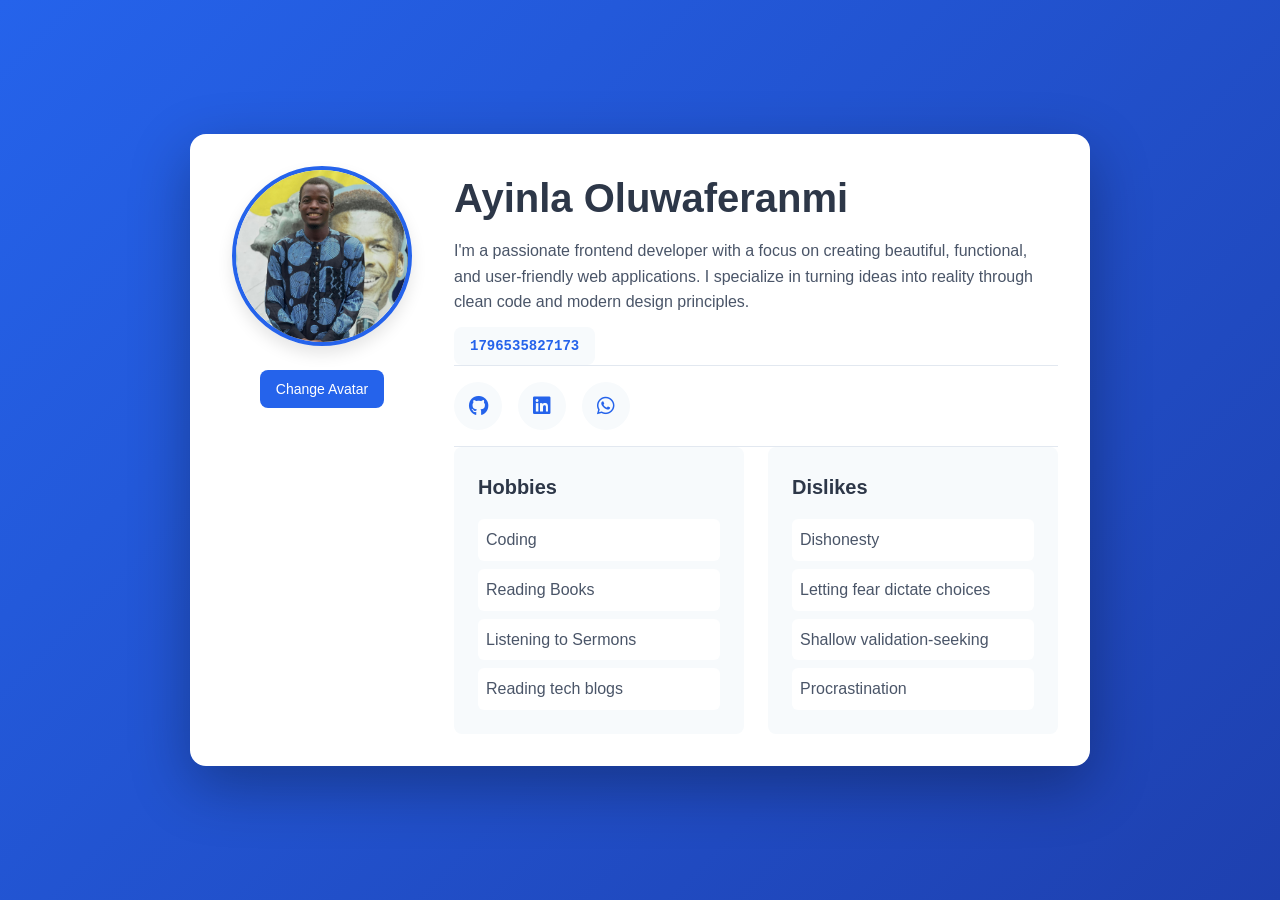
==== index.html @ 2fa48bf1 "Stage 1" ====
<!DOCTYPE HTML>
<html lang="en">

<head>
    <meta name="viewport" content="width=device-width, initial-scale=1">
    <link rel="stylesheet" href="https://cdnjs.cloudflare.com/ajax/libs/font-awesome/6.4.0/css/all.min.css">
    <link rel="stylesheet" href="styles.css">
    <title>Oluwaferanmi Profile Card</title>
</head>
<body>
    <article class="profile-card"  data-testid="test-profile-card">
        <div class="card-content">
            <aside class="avatar-section">
                <figure class="avatar-figure">
                    <img src="assets/avatar-img.jpg" alt="Oluwaferanmi's Avatar" class="avatar-img" data-testid="test-user-avatar" 
                    id ="avatarImage">
                </figure>
                <div class="upload-container">
                    <label class="upload-label" for="avatarUpload">
                        <span class="upload-text">Change Avatar</span>
                        <input type="file" accept="image/*" id="avatarUpload" class="upload-input" aria-label="Upload  new avatar image">
                        
                    </label>
                </div>
            </aside>
            <div class="main-content">
                <header class="card-header">
                    <h2 class="user-name" data-testid="test-user-name">Ayinla Oluwaferanmi</h2>
                    <p class="user-bio"  data-testid="test-user-bio">
                        I'm a passionate frontend developer with a focus on creating beautiful, functional, and user-friendly web applications.
                          I specialize in turning ideas into reality through clean code and modern design principles.
                        </p>
                        <div>
                            <span class="sr-only">Current TimeStamp</span>
                            <time id="currentTime" class="user-time"   data-testid="test-user-time"></time>
                        </div>
                </header>
               
                <nav class="social-nav" aria-label="Social media links">
                    <ul class="social-list" data-testid="test-user-social-links">
                        <li>
                            <a 
                                href="https://github.com/Nouth-Ayinla" 
                                class="social-link"
                                data-testid="test-user-social-github"
                                target="_blank"
                                rel="noopener noreferrer"
                                aria-label="Visit GitHub profile (opens in new tab)"
                            >
                                <i class="fab fa-github"></i>
                            </a>
                        </li>
                        <li>
                            <a 
                                href="https://www.linkedin.com/in/oluwaferanmi-ayinla-435773277" 
                                class="social-link"
                                data-testid="test-user-social-linkedin"
                                target="_blank"
                                rel="noopener noreferrer"
                                aria-label="Visit LinkedIn profile (opens in new tab)"
                            >
                                <i class="fab fa-linkedin"></i>
                            </a>
                        </li>
                        <li>
                            <a 
                                href="https://wa.me/2349029278707" 
                                class="social-link"
                                data-testid="test-user-social-whatsapp"
                                target="_blank"
                                rel="noopener noreferrer"
                                aria-label="Contact via WhatsApp (opens in new tab)"
                            >
                                <i class="fab fa-whatsapp"></i>
                            </a>
                        </li>
                    </ul>
                </nav>

                <div class="lists-container">
                    <section class="list-section hobbies">
                        <h3 class="list-title">
                         
                            Hobbies
                        </h3>
                        <ul class="list-items" data-testid="test-user-hobbies">
                            <li class="list-item">Coding</li>
                            <li class="list-item">Reading Books</li>
                            <li class="list-item">Listening to Sermons</li>
                            <li class="list-item">Reading tech blogs</li>
                        </ul>
                    </section>

                    <section class="list-section dislikes">
                        <h3 class="list-title">
                
                            Dislikes
                        </h3>
                        <ul class="list-items" data-testid="test-user-dislikes">
                            <li class="list-item">Dishonesty</li>
                            <li class="list-item">Letting fear dictate choices</li>
                            <li class="list-item">Shallow validation-seeking</li>
                            <li class="list-item">Procrastination</li>
                        </ul>
                    </section>
                </div>
            </div>
        </div>
    </article>

    <script src="script.js"></script>
</body>
</html>
---- styles.css ----
*{
    margin:0;
    padding:0;
    box-sizing: border-box;
}

body{
    font-family: 'Poppins', sans-serif;
   background: linear-gradient(135deg, #2563eb 0%, #1e40af);
    min-height: 100vh;
    display: flex;
    align-items: center;
    justify-content: center;
    padding: 1rem;
    line-height: 1.6;
}

.profile-card{
    background: #ffffff;
    border-radius: 1rem;
    box-shadow: 0 20px 60px rgba(0,0,0,0.3);
    max-width: 900px;
    width: 100%;
  animation: slideIn 0.5s ease-out;
}


@keyframes slideIn {
    from {
        opacity: 0;
        transform: translateY(20px);
    }
    to {
        opacity: 1;
        transform: translateY(0);
    }
}

.card-content {
    display: flex;
    flex-direction: column;
    gap: 2rem;
    padding: 2rem;
}

/* Avatar Section */
.avatar-section {
    display: flex;
    flex-direction: column;
    align-items: center;
    gap: 1rem;
}

.avatar-figure {
    margin: 0;
}

.avatar-img {
    width: 150px;
    height: 150px;
    border-radius: 50%;
    object-fit: cover;
    border: 4px solid #2563eb;
    box-shadow: 0 8px 16px rgba(0, 0, 0, 0.1);
    transition: transform 0.3s ease;
}

.avatar-img:hover {
    transform: scale(1.05);
}

.upload-container {
    display: flex;
    flex-direction: column;
    align-items: center;
    gap: 0.5rem;
}

.upload-label {
    display: inline-block;
    padding: 0.5rem 1rem;
    background: #2563eb;
    color: white;
    border-radius: 0.5rem;
    cursor: pointer;
    font-size: 0.875rem;
    transition: background 0.3s ease;
}

.upload-label:hover,
.upload-label:focus-within {
    background: #1e40af;
}

.upload-input {
    position: absolute;
    width: 1px;
    height: 1px;
    padding: 0;
    margin: -1px;
    overflow: hidden;
    clip: rect(0, 0, 0, 0);
    white-space: nowrap;
    border: 0;
}

/* Header Section */
.card-header {
    text-align: center;
}

.user-name {
    font-size: 2rem;
    font-weight: 700;
    color: #2d3748;
    margin-bottom: 0.5rem;
}

.user-bio {
    color: #4a5568;
    font-size: 1rem;
    max-width: 600px;
    margin: 0 auto;
}

.user-time {
    display: inline-block;
    margin-top: 0.75rem;
    padding: 0.5rem 1rem;
    background: #f7fafc;
    border-radius: 0.5rem;
    font-family: 'Courier New', monospace;
    font-size: 0.875rem;
    color: #2563eb;
    font-weight: 600;
}

/* Social Links */
.social-nav {
    display: flex;
    justify-content: center;
    flex-wrap: wrap;
    gap: 1rem;
    padding: 1rem 0;
    border-top: 1px solid #e2e8f0;
    border-bottom: 1px solid #e2e8f0;
}

.social-list {
    display: flex;
    gap: 1rem;
    list-style: none;
    flex-wrap: wrap;
    justify-content: center;
}

.social-link {
    display: flex;
    align-items: center;
    justify-content: center;
    width: 3rem;
    height: 3rem;
    background: #f7fafc;
    border-radius: 50%;
    text-decoration: none;
    color: #2563eb;
    font-weight: 500;
    font-size: 1.25rem;
    transition: all 0.3s ease;
    border: 2px solid transparent;
}

.social-link:hover,
.social-link:focus {
    background: #2563eb;
    color: white;
    transform: translateY(-4px);
    box-shadow: 0 6px 12px rgba(37, 99, 235, 0.3);
    outline: none;
}

.social-link:focus {
    border-color: #2d3748;
}


/* Lists Section */
.lists-container {
    display: grid;
    grid-template-columns: 1fr;
    gap: 1.5rem;
}

.list-section {
    background: #f7fafc;
    padding: 1.5rem;
    border-radius: 0.5rem;
}

.list-title {
    font-size: 1.25rem;
    font-weight: 600;
    color: #2d3748;
    margin-bottom: 1rem;
    display: flex;
    align-items: center;
    gap: 0.5rem;
}

.list-items {
    list-style: none;
    display: flex;
    flex-direction: column;
    gap: 0.5rem;
}

.list-item {
    padding: 0.5rem;
    background: white;
    border-radius: 0.375rem;
    color: #4a5568;
    display: flex;
    align-items: center;
    gap: 0.5rem;
    transition: transform 0.2s ease;
}

.list-item:hover {
    transform: translateX(5px);
}

/* Responsive Design */
@media (min-width: 768px) {
    .card-content {
        flex-direction: row;
        gap: 2rem;
    }

    .avatar-section {
        flex: 0 0 200px;
    }

    .main-content {
        flex: 1;
    }

    .card-header {
        text-align: left;
    }

    .user-bio {
        margin: 0;
    }

    .social-nav {
        justify-content: flex-start;
    }

    .social-list {
        justify-content: flex-start;
    }

    .lists-container {
        grid-template-columns: 1fr 1fr;
    }
}

@media (min-width: 1024px) {
    .avatar-img {
        width: 180px;
        height: 180px;
    }

    .user-name {
        font-size: 2.5rem;
    }
}


*:focus {
    outline: 2px solid #2563eb;
    outline-offset: 2px;
}


.sr-only {
    position: absolute;
    width: 1px;
    height: 1px;
    padding: 0;
    margin: -1px;
    overflow: hidden;
    clip: rect(0, 0, 0, 0);
    white-space: nowrap;
    border: 0;
}
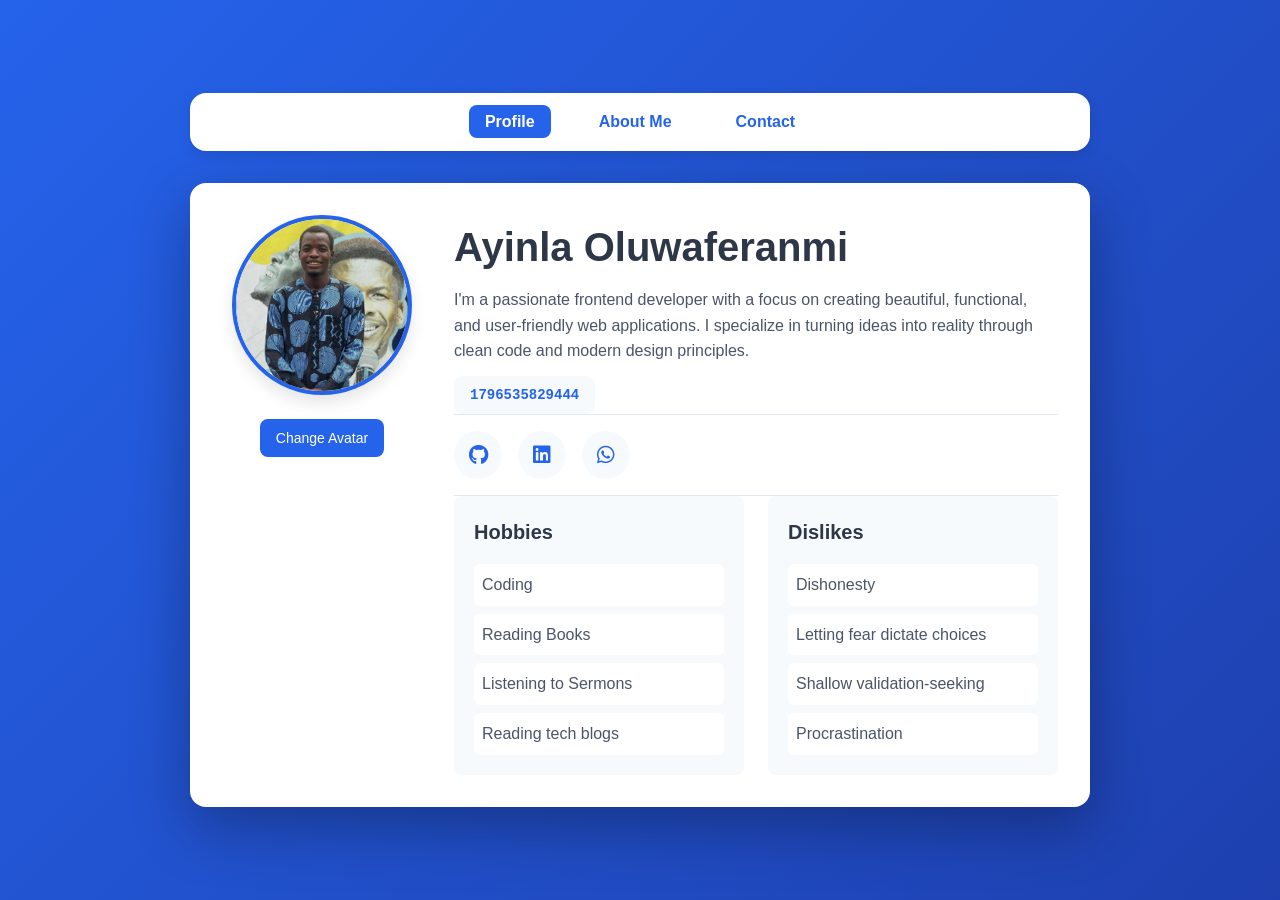
==== commit d4ac0716: "Stage 1: Multi-page added , About and Contact Page" ====
--- a/index.html
+++ b/index.html
@@ -1,112 +1,115 @@
-<!DOCTYPE HTML>
+<!DOCTYPE html>
 <html lang="en">
-
 <head>
-    <meta name="viewport" content="width=device-width, initial-scale=1">
+    <meta charset="UTF-8">
+    <meta name="viewport" content="width=device-width, initial-scale=1.0">
+    <title>Oluwaferanmi Profile Card</title>
     <link rel="stylesheet" href="https://cdnjs.cloudflare.com/ajax/libs/font-awesome/6.4.0/css/all.min.css">
     <link rel="stylesheet" href="styles.css">
-    <title>Oluwaferanmi Profile Card</title>
 </head>
 <body>
-    <article class="profile-card"  data-testid="test-profile-card">
-        <div class="card-content">
-            <aside class="avatar-section">
-                <figure class="avatar-figure">
-                    <img src="assets/avatar-img.jpg" alt="Oluwaferanmi's Avatar" class="avatar-img" data-testid="test-user-avatar" 
-                    id ="avatarImage">
-                </figure>
-                <div class="upload-container">
-                    <label class="upload-label" for="avatarUpload">
-                        <span class="upload-text">Change Avatar</span>
-                        <input type="file" accept="image/*" id="avatarUpload" class="upload-input" aria-label="Upload  new avatar image">
-                        
-                    </label>
-                </div>
-            </aside>
-            <div class="main-content">
-                <header class="card-header">
-                    <h2 class="user-name" data-testid="test-user-name">Ayinla Oluwaferanmi</h2>
-                    <p class="user-bio"  data-testid="test-user-bio">
-                        I'm a passionate frontend developer with a focus on creating beautiful, functional, and user-friendly web applications.
-                          I specialize in turning ideas into reality through clean code and modern design principles.
+    <div class="container">
+        <!-- Navigation -->
+        <nav class="main-nav" aria-label="Main navigation">
+            <ul class="nav-list">
+                <li><a href="index.html" class="nav-link active">Profile</a></li>
+                <li><a href="about.html" class="nav-link">About Me</a></li>
+                <li><a href="contact.html" class="nav-link">Contact</a></li>
+            </ul>
+        </nav>
+
+        <article class="profile-card" data-testid="test-profile-card">
+            <div class="card-content">
+                <aside class="avatar-section">
+                    <figure class="avatar-figure">
+                        <img src="assets/avatar-img.jpg" alt="Oluwaferanmi's Avatar" class="avatar-img" data-testid="test-user-avatar" id="avatarImage">
+                    </figure>
+                    <div class="upload-container">
+                        <label class="upload-label" for="avatarUpload">
+                            <span class="upload-text">Change Avatar</span>
+                            <input type="file" accept="image/*" id="avatarUpload" class="upload-input" aria-label="Upload new avatar image">
+                        </label>
+                    </div>
+                </aside>
+                <div class="main-content">
+                    <header class="card-header">
+                        <h2 class="user-name" data-testid="test-user-name">Ayinla Oluwaferanmi</h2>
+                        <p class="user-bio" data-testid="test-user-bio">
+                            I'm a passionate frontend developer with a focus on creating beautiful, functional, and user-friendly web applications.
+                            I specialize in turning ideas into reality through clean code and modern design principles.
                         </p>
                         <div>
                             <span class="sr-only">Current TimeStamp</span>
-                            <time id="currentTime" class="user-time"   data-testid="test-user-time"></time>
+                            <time id="currentTime" class="user-time" data-testid="test-user-time"></time>
                         </div>
-                </header>
-               
-                <nav class="social-nav" aria-label="Social media links">
-                    <ul class="social-list" data-testid="test-user-social-links">
-                        <li>
-                            <a 
-                                href="https://github.com/Nouth-Ayinla" 
-                                class="social-link"
-                                data-testid="test-user-social-github"
-                                target="_blank"
-                                rel="noopener noreferrer"
-                                aria-label="Visit GitHub profile (opens in new tab)"
-                            >
-                                <i class="fab fa-github"></i>
-                            </a>
-                        </li>
-                        <li>
-                            <a 
-                                href="https://www.linkedin.com/in/oluwaferanmi-ayinla-435773277" 
-                                class="social-link"
-                                data-testid="test-user-social-linkedin"
-                                target="_blank"
-                                rel="noopener noreferrer"
-                                aria-label="Visit LinkedIn profile (opens in new tab)"
-                            >
-                                <i class="fab fa-linkedin"></i>
-                            </a>
-                        </li>
-                        <li>
-                            <a 
-                                href="https://wa.me/2349029278707" 
-                                class="social-link"
-                                data-testid="test-user-social-whatsapp"
-                                target="_blank"
-                                rel="noopener noreferrer"
-                                aria-label="Contact via WhatsApp (opens in new tab)"
-                            >
-                                <i class="fab fa-whatsapp"></i>
-                            </a>
-                        </li>
-                    </ul>
-                </nav>
+                    </header>
+                   
+                    <nav class="social-nav" aria-label="Social media links">
+                        <ul class="social-list" data-testid="test-user-social-links">
+                            <li>
+                                <a 
+                                    href="https://github.com/Nouth-Ayinla" 
+                                    class="social-link"
+                                    data-testid="test-user-social-github"
+                                    target="_blank"
+                                    rel="noopener noreferrer"
+                                    aria-label="Visit GitHub profile (opens in new tab)"
+                                >
+                                    <i class="fab fa-github"></i>
+                                </a>
+                            </li>
+                            <li>
+                                <a 
+                                    href="https://www.linkedin.com/in/oluwaferanmi-ayinla-435773277" 
+                                    class="social-link"
+                                    data-testid="test-user-social-linkedin"
+                                    target="_blank"
+                                    rel="noopener noreferrer"
+                                    aria-label="Visit LinkedIn profile (opens in new tab)"
+                                >
+                                    <i class="fab fa-linkedin"></i>
+                                </a>
+                            </li>
+                            <li>
+                                <a 
+                                    href="https://wa.me/2349029278707" 
+                                    class="social-link"
+                                    data-testid="test-user-social-whatsapp"
+                                    target="_blank"
+                                    rel="noopener noreferrer"
+                                    aria-label="Contact via WhatsApp (opens in new tab)"
+                                >
+                                    <i class="fab fa-whatsapp"></i>
+                                </a>
+                            </li>
+                        </ul>
+                    </nav>
 
-                <div class="lists-container">
-                    <section class="list-section hobbies">
-                        <h3 class="list-title">
-                         
-                            Hobbies
-                        </h3>
-                        <ul class="list-items" data-testid="test-user-hobbies">
-                            <li class="list-item">Coding</li>
-                            <li class="list-item">Reading Books</li>
-                            <li class="list-item">Listening to Sermons</li>
-                            <li class="list-item">Reading tech blogs</li>
-                        </ul>
-                    </section>
+                    <div class="lists-container">
+                        <section class="list-section hobbies">
+                            <h3 class="list-title">Hobbies</h3>
+                            <ul class="list-items" data-testid="test-user-hobbies">
+                                <li class="list-item">Coding</li>
+                                <li class="list-item">Reading Books</li>
+                                <li class="list-item">Listening to Sermons</li>
+                                <li class="list-item">Reading tech blogs</li>
+                            </ul>
+                        </section>
 
-                    <section class="list-section dislikes">
-                        <h3 class="list-title">
-                
-                            Dislikes
-                        </h3>
-                        <ul class="list-items" data-testid="test-user-dislikes">
-                            <li class="list-item">Dishonesty</li>
-                            <li class="list-item">Letting fear dictate choices</li>
-                            <li class="list-item">Shallow validation-seeking</li>
-                            <li class="list-item">Procrastination</li>
-                        </ul>
-                    </section>
+                        <section class="list-section dislikes">
+                            <h3 class="list-title">Dislikes</h3>
+                            <ul class="list-items" data-testid="test-user-dislikes">
+                                <li class="list-item">Dishonesty</li>
+                                <li class="list-item">Letting fear dictate choices</li>
+                                <li class="list-item">Shallow validation-seeking</li>
+                                <li class="list-item">Procrastination</li>
+                            </ul>
+                        </section>
+                    </div>
                 </div>
             </div>
-        </div>
-    </article>
+        </article>
+    </div>
 
     <script src="script.js"></script>
 </body>
--- a/styles.css
+++ b/styles.css
@@ -1,29 +1,79 @@
-*{
-    margin:0;
-    padding:0;
+/* Base styles */
+* {
+    margin: 0;
+    padding: 0;
     box-sizing: border-box;
 }
 
-body{
+body {
     font-family: 'Poppins', sans-serif;
-   background: linear-gradient(135deg, #2563eb 0%, #1e40af);
+    background: linear-gradient(135deg, #2563eb 0%, #1e40af);
     min-height: 100vh;
     display: flex;
+    flex-direction: column;
     align-items: center;
     justify-content: center;
     padding: 1rem;
     line-height: 1.6;
 }
 
-.profile-card{
+.container {
+    max-width: 1200px;
+    width: 100%;
+    display: flex;
+    flex-direction: column;
+    align-items: center;
+}
+
+/* Navigation */
+.main-nav {
+    background: #ffffff;
+    border-radius: 1rem;
+    box-shadow: 0 4px 12px rgba(0,0,0,0.1);
+    margin-bottom: 2rem;
+    padding: 1rem;
+    width: 100%;
+    max-width: 900px;
+}
+
+.nav-list {
+    display: flex;
+    list-style: none;
+    justify-content: center;
+    gap: 1rem;
+    flex-wrap: wrap;
+}
+
+.nav-link {
+    text-decoration: none;
+    color: #2563eb;
+    font-weight: 600;
+    padding: 0.5rem 1rem;
+    border-radius: 0.5rem;
+    transition: all 0.3s ease;
+    font-size: 0.9rem;
+    position: relative;
+}
+
+.nav-link:hover, .nav-link.active {
+    background: #2563eb;
+    color: white;
+}
+
+.nav-link:focus {
+    outline: 2px solid #2d3748;
+    outline-offset: 2px;
+}
+
+/* Profile Card Styles */
+.profile-card {
     background: #ffffff;
     border-radius: 1rem;
     box-shadow: 0 20px 60px rgba(0,0,0,0.3);
+    width: 100%;
     max-width: 900px;
-    width: 100%;
-  animation: slideIn 0.5s ease-out;
-}
-
+    animation: slideIn 0.5s ease-out;
+}
 
 @keyframes slideIn {
     from {
@@ -40,7 +90,7 @@
     display: flex;
     flex-direction: column;
     gap: 2rem;
-    padding: 2rem;
+    padding: 1.5rem;
 }
 
 /* Avatar Section */
@@ -56,8 +106,8 @@
 }
 
 .avatar-img {
-    width: 150px;
-    height: 150px;
+    width: 120px;
+    height: 120px;
     border-radius: 50%;
     object-fit: cover;
     border: 4px solid #2563eb;
@@ -84,12 +134,14 @@
     border-radius: 0.5rem;
     cursor: pointer;
     font-size: 0.875rem;
-    transition: background 0.3s ease;
+    transition: all 0.3s ease;
 }
 
 .upload-label:hover,
 .upload-label:focus-within {
     background: #1e40af;
+    transform: translateY(-2px);
+    box-shadow: 0 4px 8px rgba(37, 99, 235, 0.3);
 }
 
 .upload-input {
@@ -110,7 +162,7 @@
 }
 
 .user-name {
-    font-size: 2rem;
+    font-size: 1.75rem;
     font-weight: 700;
     color: #2d3748;
     margin-bottom: 0.5rem;
@@ -158,14 +210,14 @@
     display: flex;
     align-items: center;
     justify-content: center;
-    width: 3rem;
-    height: 3rem;
+    width: 2.5rem;
+    height: 2.5rem;
     background: #f7fafc;
     border-radius: 50%;
     text-decoration: none;
     color: #2563eb;
     font-weight: 500;
-    font-size: 1.25rem;
+    font-size: 1.1rem;
     transition: all 0.3s ease;
     border: 2px solid transparent;
 }
@@ -183,7 +235,6 @@
     border-color: #2d3748;
 }
 
-
 /* Lists Section */
 .lists-container {
     display: grid;
@@ -193,7 +244,7 @@
 
 .list-section {
     background: #f7fafc;
-    padding: 1.5rem;
+    padding: 1.25rem;
     border-radius: 0.5rem;
 }
 
@@ -229,11 +280,236 @@
     transform: translateX(5px);
 }
 
-/* Responsive Design */
+/* Page container for About and Contact pages */
+.page-container {
+    background: #ffffff;
+    border-radius: 1rem;
+    box-shadow: 0 20px 60px rgba(0,0,0,0.3);
+    padding: 1.5rem;
+    animation: slideIn 0.5s ease-out;
+    width: 100%;
+    max-width: 900px;
+}
+
+.page-title {
+    font-size: 1.75rem;
+    font-weight: 700;
+    color: #2d3748;
+    margin-bottom: 1.5rem;
+    text-align: center;
+}
+
+/* Contact page intro */
+.contact-intro {
+    margin-bottom: 2rem;
+    color: #4a5568;
+    line-height: 1.7;
+}
+
+/* Other contact section */
+.other-contact-section {
+    margin-top: 3rem;
+    padding-top: 2rem;
+    border-top: 1px solid #e2e8f0;
+}
+
+/* Required asterisk */
+.required-asterisk {
+    color: #e53e3e;
+}
+
+/* Form styles */
+.form-container {
+    width: 100%;
+}
+
+.form-group {
+    margin-bottom: 1.5rem;
+}
+
+.form-label {
+    display: block;
+    margin-bottom: 0.5rem;
+    font-weight: 600;
+    color: #2d3748;
+    font-size: 0.95rem;
+}
+
+.form-input, .form-textarea {
+    width: 100%;
+    padding: 0.75rem;
+    border: 2px solid #e2e8f0;
+    border-radius: 0.5rem;
+    font-family: inherit;
+    font-size: 1rem;
+    transition: all 0.3s ease;
+    background: #ffffff;
+}
+
+.form-input:focus, .form-textarea:focus {
+    outline: none;
+    border-color: #2563eb;
+    box-shadow: 0 0 0 3px rgba(37, 99, 235, 0.1);
+}
+
+.form-input:hover:not(:focus), .form-textarea:hover:not(:focus) {
+    border-color: #cbd5e0;
+}
+
+/* Invalid state for form inputs */
+.form-input.invalid, .form-textarea.invalid {
+    border-color: #e53e3e;
+}
+
+.form-input[aria-invalid="true"], .form-textarea[aria-invalid="true"] {
+    border-color: #e53e3e;
+    background: #fff5f5;
+}
+
+.form-textarea {
+    min-height: 120px;
+    resize: vertical;
+}
+
+.btn {
+    display: inline-flex;
+    align-items: center;
+    justify-content: center;
+    padding: 0.75rem 1.5rem;
+    background: #2563eb;
+    color: white;
+    border: none;
+    border-radius: 0.5rem;
+    font-size: 1rem;
+    font-weight: 600;
+    cursor: pointer;
+    transition: all 0.3s ease;
+    width: 100%;
+    gap: 0.5rem;
+}
+
+.btn:hover {
+    background: #1e40af;
+    transform: translateY(-2px);
+    box-shadow: 0 4px 8px rgba(37, 99, 235, 0.3);
+}
+
+.btn:focus {
+    outline: 2px solid #2563eb;
+    outline-offset: 2px;
+}
+
+.btn:active {
+    transform: translateY(0);
+}
+
+/* Error and success messages */
+.error-message {
+    color: #e53e3e;
+    font-size: 0.875rem;
+    margin-top: 0.5rem;
+    display: none;
+    line-height: 1.4;
+    padding: 0.25rem 0;
+}
+
+.error-message i {
+    margin-right: 0.25rem;
+}
+
+.success-message {
+    display:none;
+    background: #c6f6d5;
+    color: #22543d;
+    padding: 1rem;
+    border-radius: 0.5rem;
+    margin-bottom: 1.5rem;
+    display: none;
+    text-align: center;
+    font-weight: 500;
+    border: 2px solid #9ae6b4;
+    animation: slideDown 0.3s ease-out;
+}
+
+@keyframes slideDown {
+    from {
+        opacity: 0;
+        transform: translateY(-10px);
+    }
+    to {
+        opacity: 1;
+        transform: translateY(0);
+    }
+}
+
+/* About page sections */
+.about-section {
+    margin-bottom: 2rem;
+    padding-bottom: 1.5rem;
+    border-bottom: 1px solid #e2e8f0;
+}
+
+.about-section:last-child {
+    border-bottom: none;
+    margin-bottom: 0;
+}
+
+.section-title {
+    font-size: 1.4rem;
+    color: #2d3748;
+    margin-bottom: 1rem;
+    font-weight: 600;
+}
+
+.section-content {
+    color: #4a5568;
+    line-height: 1.7;
+    font-size: 0.95rem;
+}
+
+.section-content p {
+    margin-bottom: 1rem;
+}
+
+.section-content p:last-child {
+    margin-bottom: 0;
+}
+
+.section-content ul {
+    margin-left: 1.5rem;
+    margin-top: 0.75rem;
+    margin-bottom: 0.75rem;
+}
+
+.section-content li {
+    margin-bottom: 0.5rem;
+    line-height: 1.6;
+}
+
+.section-content a {
+    color: #2563eb;
+    text-decoration: none;
+    font-weight: 500;
+    transition: color 0.2s ease;
+}
+
+.section-content a:hover {
+    color: #1e40af;
+    text-decoration: underline;
+}
+
+/* ===== RESPONSIVE DESIGN ===== */
+
+/* Tablet styles (768px and up) */
 @media (min-width: 768px) {
+    body {
+        padding: 2rem;
+    }
+
     .card-content {
         flex-direction: row;
         gap: 2rem;
+        padding: 2rem;
     }
 
     .avatar-section {
@@ -263,8 +539,35 @@
     .lists-container {
         grid-template-columns: 1fr 1fr;
     }
-}
-
+
+    .page-container {
+        padding: 2rem;
+    }
+
+    .page-title {
+        text-align: left;
+        font-size: 2rem;
+    }
+
+    .form-container {
+        max-width: 600px;
+    }
+
+    .btn {
+        width: auto;
+        min-width: 200px;
+    }
+
+    .nav-list {
+        gap: 2rem;
+    }
+
+    .nav-link {
+        font-size: 1rem;
+    }
+}
+
+/* Desktop styles (1024px and up) */
 @media (min-width: 1024px) {
     .avatar-img {
         width: 180px;
@@ -274,14 +577,119 @@
     .user-name {
         font-size: 2.5rem;
     }
-}
-
-
-*:focus {
+
+    .social-link {
+        width: 3rem;
+        height: 3rem;
+        font-size: 1.25rem;
+    }
+
+    .section-title {
+        font-size: 1.5rem;
+    }
+
+    .section-content {
+        font-size: 1rem;
+    }
+}
+
+/* Large desktop styles (1200px and up) */
+@media (min-width: 1200px) {
+    .container {
+        padding: 0;
+    }
+}
+
+/* Small mobile devices (480px and below) */
+@media (max-width: 480px) {
+    body {
+        padding: 0.5rem;
+        justify-content: flex-start;
+        min-height: 100vh;
+    }
+
+    .card-content {
+        padding: 1rem;
+        gap: 1.5rem;
+    }
+
+    .page-container {
+        padding: 1rem;
+    }
+
+    .user-name {
+        font-size: 1.5rem;
+    }
+
+    .page-title {
+        font-size: 1.5rem;
+    }
+
+    .avatar-img {
+        width: 100px;
+        height: 100px;
+    }
+
+    .nav-list {
+        gap: 0.5rem;
+    }
+
+    .nav-link {
+        padding: 0.4rem 0.8rem;
+        font-size: 0.8rem;
+    }
+
+    .social-link {
+        width: 2.2rem;
+        height: 2.2rem;
+        font-size: 1rem;
+    }
+
+    .list-section {
+        padding: 1rem;
+    }
+
+    .section-content {
+        font-size: 0.9rem;
+    }
+}
+
+/* Reduced motion for accessibility */
+@media (prefers-reduced-motion: reduce) {
+    *,
+    *::before,
+    *::after {
+        animation-duration: 0.01ms !important;
+        animation-iteration-count: 1 !important;
+        transition-duration: 0.01ms !important;
+    }
+}
+
+/* Print styles */
+@media print {
+    body {
+        background: white;
+        padding: 0;
+    }
+
+    .main-nav,
+    .upload-container,
+    .btn {
+        display: none;
+    }
+
+    .profile-card,
+    .page-container {
+        box-shadow: none;
+        border: 1px solid #000;
+    }
+}
+
+/* Focus styles */
+*:focus-visible {
     outline: 2px solid #2563eb;
     outline-offset: 2px;
 }
-
 
 .sr-only {
     position: absolute;
